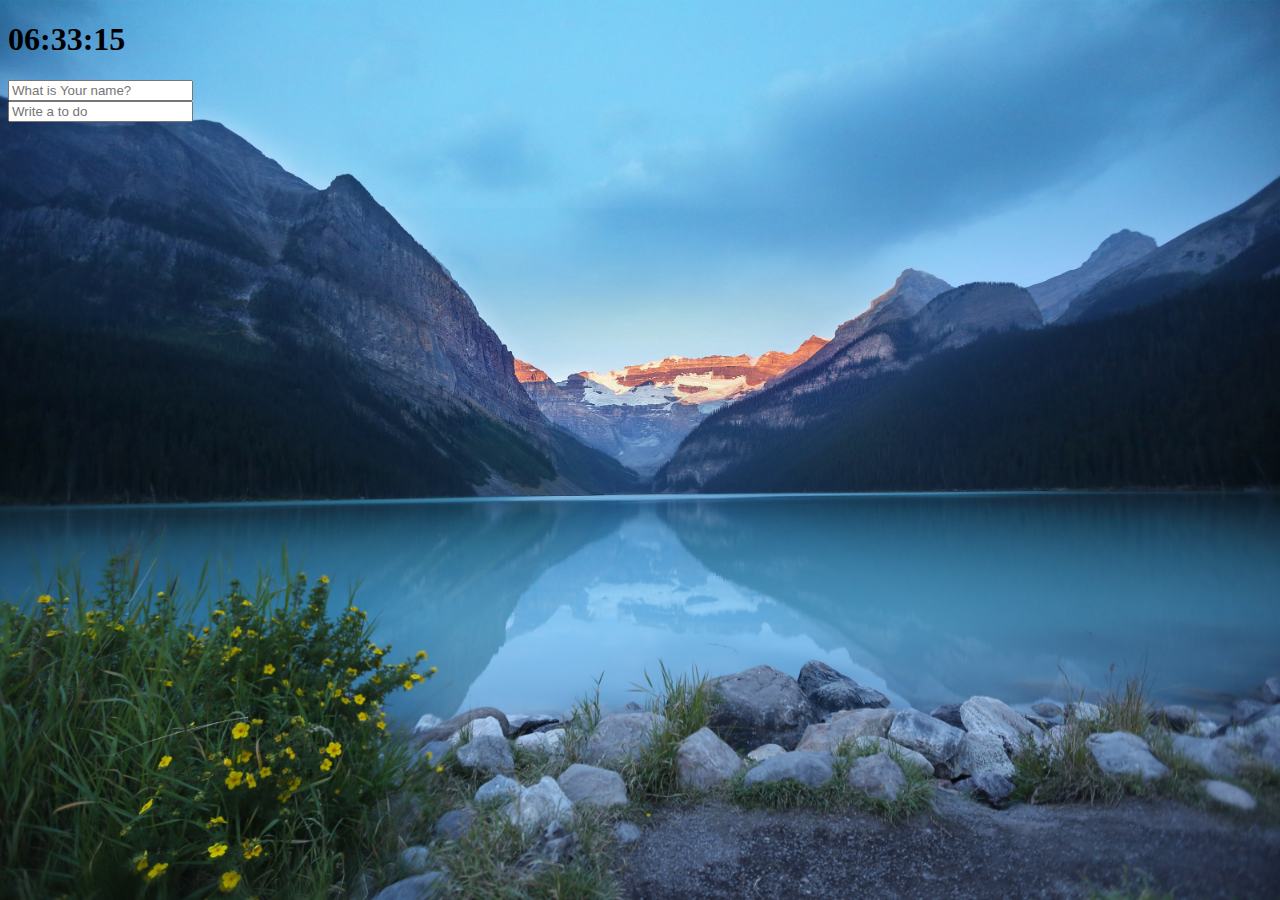
==== vanillaJS/Momentum/index.html @ 42a2fb64 "Momentum_And_CodeChallenge" ====
<!DOCTYPE html>
<html>
  <head>
    <title>Something</title>
    <meta charset="utf-8" />
    <link rel="stylesheet" href="index.css" />
  </head>
  <body>
    <div class="js-clock">
      <h1 class="js-title font-Clock"></h1>
    </div>
    <form class="js-form form">
      <input class="font-Input" type="text" placeholder="What is Your name?" />
    </form>
    <h4 class="js-greetings greetings font-greeting"></h4>
    <form class="js-toDoForm">
      <input class="font-Input" type="text" placeholder="Write a to do" />
    </form>
    <ul class="js-toDoList font-toDoList"></ul>
    <span class="js-weather font-weather"></span>
    <script src="clock.js"></script>
    <script src="greeting.js"></script>
    <script src="todo.js"></script>
    <script src="bg.js"></script>
    <script src="weather.js"></script>
  </body>
</html>
---- vanillaJS/Momentum/index.css ----
body {
  background-color: rgb(48, 62, 84);
}

.clicked {
  color: #7f8c8d;
}

.form,
.greetings {
  display: none;
}

.showing {
  display: block;
}

@keyframes fadeIn {
  from {
    opacity: 0;
  }
  to {
    opacity: 1;
  }
}

.bgImage {
  position: absolute;
  top: 0;
  left: 0;
  width: 100%;
  height: 100%;
  z-index: -1;
  animation: fadeIn 0.5s linear;
}

.font-Clock {
}

.font-Input {
}

.font-greeting {
}

.font-toDoList {
}

.font-weather {
}
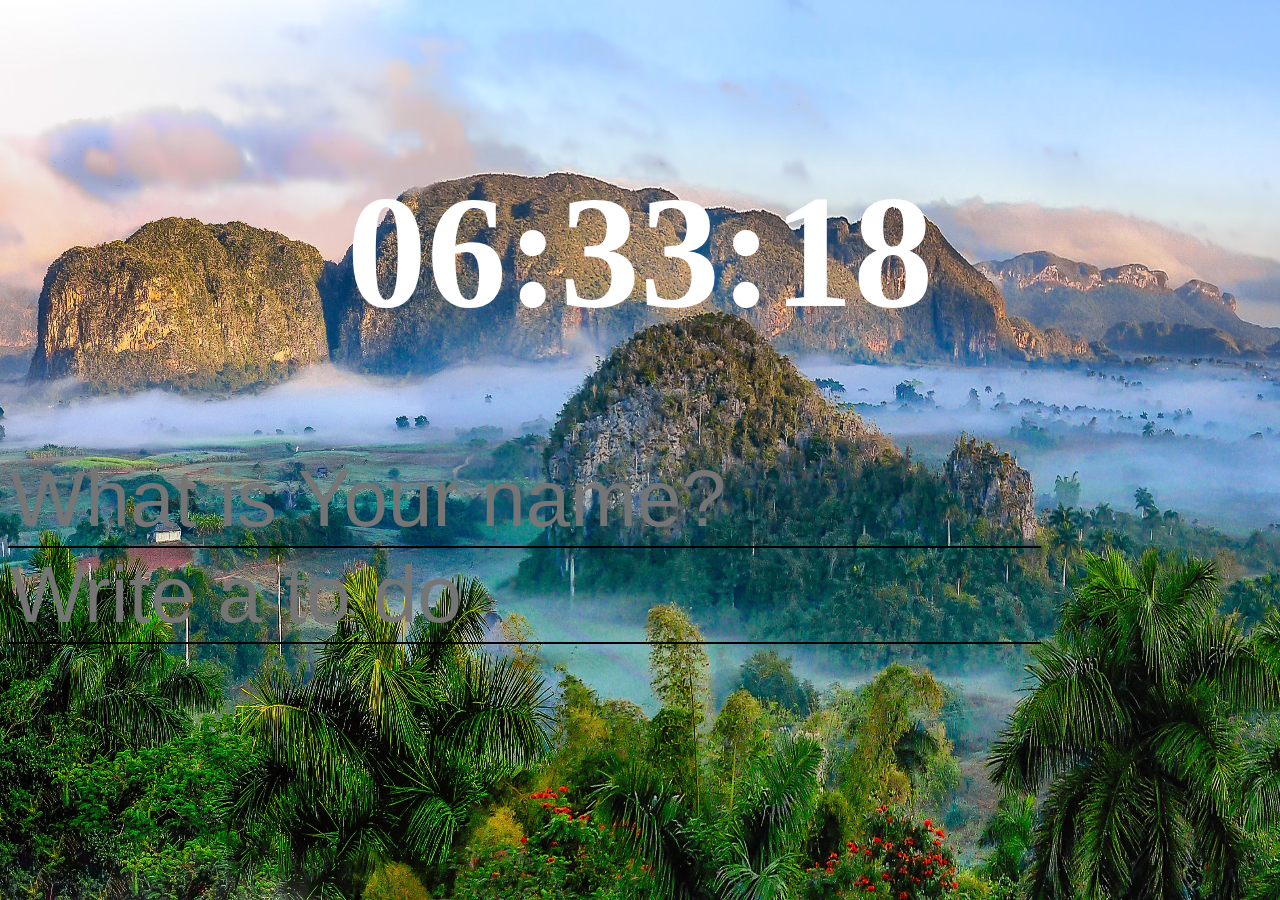
==== commit 87c87aef: "momentum fix" ====
--- a/vanillaJS/Momentum/index.html
+++ b/vanillaJS/Momentum/index.html
@@ -9,7 +9,7 @@
     <div class="js-clock">
       <h1 class="js-title font-Clock"></h1>
     </div>
-    <form class="js-form form">
+    <form class="js-form">
       <input class="font-Input" type="text" placeholder="What is Your name?" />
     </form>
     <h4 class="js-greetings greetings font-greeting"></h4>
--- a/vanillaJS/Momentum/index.css
+++ b/vanillaJS/Momentum/index.css
@@ -34,10 +34,23 @@
   animation: fadeIn 0.5s linear;
 }
 
+.js-title {
+  margin-top: 160px;
+  display: flex;
+  justify-content: center;
+}
+
 .font-Clock {
+  font-size: 120pt;
+  color: white;
 }
 
 .font-Input {
+  font-size: 80px;
+  background: transparent;
+  border: none;
+  border-bottom: 2px solid rgba(0, 0, 0, 2);
+  transition: border-color 0.3s ease-in-out;
 }
 
 .font-greeting {
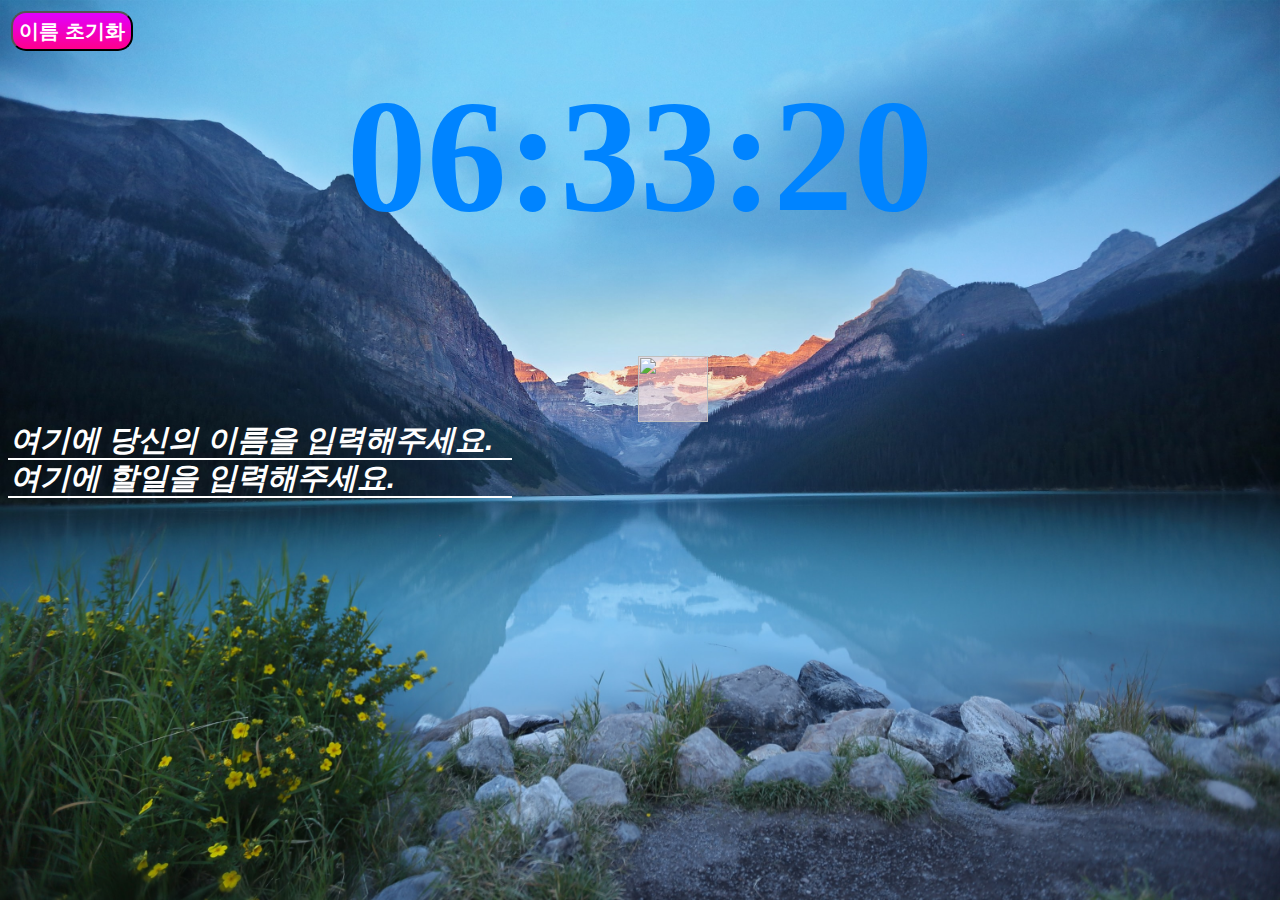
==== commit 42f96160: "momentum -Complete-" ====
--- a/vanillaJS/Momentum/index.html
+++ b/vanillaJS/Momentum/index.html
@@ -6,18 +6,35 @@
     <link rel="stylesheet" href="index.css" />
   </head>
   <body>
+    <button class="initButton">이름 초기화</button>
     <div class="js-clock">
       <h1 class="js-title font-Clock"></h1>
     </div>
+    <div class="weather-outline">
+      <div class="weather-text"> 
+        <span class="js-weather font-weather"></span>
+      </div>
+      <div class="weather-icon">
+        <img src="" class="weather-img"></img>
+      </div>
+    </div>
+
     <form class="js-form">
-      <input class="font-Input" type="text" placeholder="What is Your name?" />
+      <input
+        class="font-Input"
+        type="text"
+        placeholder="여기에 당신의 이름을 입력해주세요."
+      />
     </form>
     <h4 class="js-greetings greetings font-greeting"></h4>
     <form class="js-toDoForm">
-      <input class="font-Input" type="text" placeholder="Write a to do" />
+      <input
+        class="font-Input"
+        type="text"
+        placeholder="여기에 할일을 입력해주세요."
+      />
     </form>
     <ul class="js-toDoList font-toDoList"></ul>
-    <span class="js-weather font-weather"></span>
     <script src="clock.js"></script>
     <script src="greeting.js"></script>
     <script src="todo.js"></script>
--- a/vanillaJS/Momentum/index.css
+++ b/vanillaJS/Momentum/index.css
@@ -1,12 +1,27 @@
 body {
   background-color: rgb(48, 62, 84);
+}
+
+.initButton {
+  background: linear-gradient(to bottom, rgb(225, 0, 255), rgb(255, 0, 140));
+  font-weight: 800;
+  color: white;
+  font-size: 20px;
+  margin: 3px;
+  height: 40px;
+  border-radius: 15px;
+}
+
+input::placeholder {
+  color: white;
+  font-style: italic;
 }
 
 .clicked {
   color: #7f8c8d;
 }
 
-.form,
+.js-form,
 .greetings {
   display: none;
 }
@@ -35,29 +50,59 @@
 }
 
 .js-title {
-  margin-top: 160px;
+  margin-top: 10px;
   display: flex;
   justify-content: center;
 }
 
 .font-Clock {
   font-size: 120pt;
-  color: white;
+  color: rgb(0, 132, 255);
 }
 
 .font-Input {
-  font-size: 80px;
+  width: 500px;
+  color: white;
+  font-size: 30px;
+  font-weight: 700;
   background: transparent;
   border: none;
-  border-bottom: 2px solid rgba(0, 0, 0, 2);
+  border-bottom: 2px solid rgba(255, 255, 255, 2);
   transition: border-color 0.3s ease-in-out;
 }
 
 .font-greeting {
+  font-size: 50px;
+  color: white;
+  font-style: italic;
 }
 
 .font-toDoList {
+  font-size: 20px;
+  color: white;
+  font-style: italic;
 }
 
 .font-weather {
+  font-size: 50px;
+  color: rgb(0, 0, 0);
+  display: flex;
+  justify-content: center;
+  font-weight: 700;
+  margin-left: 630px;
+  background-color: rgba(255, 220, 220, 0.501);
 }
+
+.weather-img {
+  display: flex;
+  justify-content: center;
+  width: 70px;
+  height: 66px;
+  background-color: rgba(255, 220, 220, 0.501);
+}
+
+.weather-outline {
+  display: inline-flex;
+  justify-content: center;
+  align-items: center;
+}
